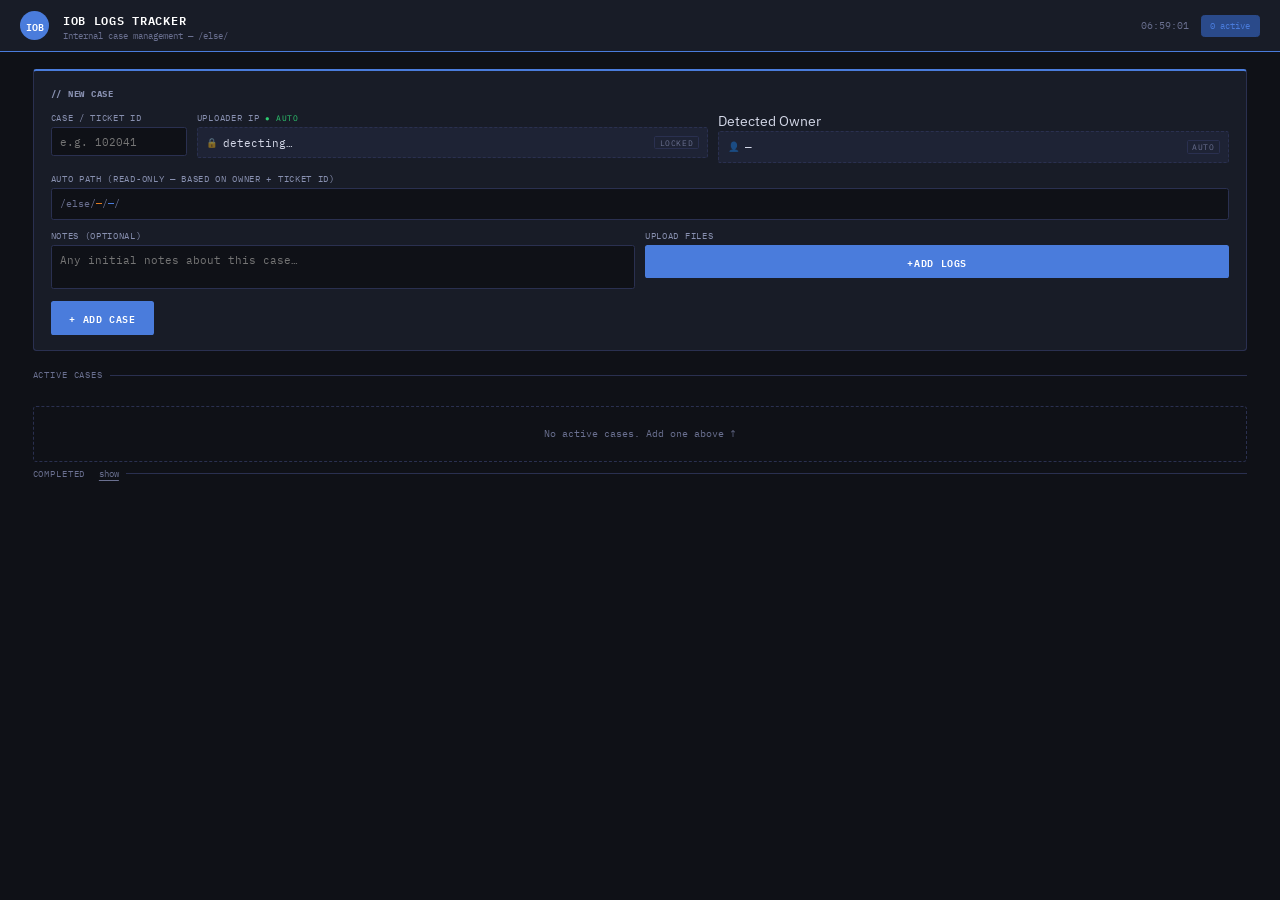
==== index.html @ 05397880 "added some details" ====
<!DOCTYPE html>
<html lang="en">
<head>
<meta charset="UTF-8">
<meta name="viewport" content="width=device-width, initial-scale=1.0">
<title>IOB Logs Tracker</title>
<link rel="stylesheet" href="style.css">
</head>
<body>

<header>
  <div class="rh-logo">IOB</div>
  <div>
    <h1>IOB Logs Tracker</h1>
    <div class="subtitle">Internal case management — /else/</div>
  </div>
  <div class="header-right">
    <div class="live-clock" id="clock">--:--:--</div>
    <div class="case-count" id="case-count">0 active</div>
  </div>
</header>

<main>

<!-- ── Team Config Panel ── -->
<!-- <div class="team-panel" id="team-panel">
  <h2>// Team Members — IP → Name → Folder Mapping</h2>
  <div class="team-list" id="team-list"></div>
  <button class="btn-add-member" onclick="addTeamRow()">+ Add Team Member</button>
  <div class="team-save-row">
    <button class="btn-save-team" onclick="saveTeam()">Save Team</button>
    <span class="team-hint">Each member gets /else/{name}/ on the server. IPs are matched automatically.</span>
  </div>
</div>
-->
<!-- ── Add Case Panel ── -->
<div class="add-panel">
  <h2>// New Case</h2>
  <div class="form-grid">
    <div class="form-group">
      <label>Case / Ticket ID</label>
      <input type="text" id="inp-case-id" placeholder="e.g. 102041" maxlength="60" autocomplete="off" oninput="updatePathPreview()" />
    </div>
    <div class="form-group">
      <label>Uploader IP <span style="color:var(--green);font-size:9px;">● AUTO</span></label>
      <div class="locked-display" title="Auto-detected — cannot be edited">
        <span style="opacity:.5;font-size:11px;">🔒</span>
        <span class="ld-val" id="inp-ip">detecting…</span>
        <span class="ld-badge">locked</span>
      </div>
    </div>
    <div class="form-group-top">
      <label>Detected Owner</label>
      <div class="locked-display" title="Matched from Team IP list">
        <span style="opacity:.5;font-size:11px;">👤</span>
        <span class="ld-val" id="inp-owner">—</span>
        <span class="ld-badge">auto</span>
      </div>
    </div>
  </div>
  <div class="form-group" style="margin-top:12px;">
    <label>Auto Path (read-only — based on owner + ticket ID)</label>
    <div class="path-preview" id="path-preview">
      <span class="pp-base">/else/</span><span id="pp-owner" style="color:var(--orange);">—</span><span class="pp-base">/</span><span id="pp-case" style="color:var(--accent);">—</span><span class="pp-base">/</span>
    </div>
  </div>
  <div class="form-row2" style="margin-top:12px;">
    <div class="form-group">
      <label>Notes (optional)</label>
      <textarea id="inp-notes" rows="2" placeholder="Any initial notes about this case…"></textarea>
    </div>
    <div class="form-group">
      <label>Upload Files</label>
        <input type="file" multiple id="new-files" onchange="previewNewFiles()" style="display:none;"> 
        <button type = "button" class="btn-add-file" onclick = "document.getElementById('new-files').click()">+Add Logs</button>
      <div id="new-file-names"></div>
    </div>
  </div>
  <div class="form-actions">
    <button class="btn-add" onclick="addCase()">+ Add Case</button>
    <span class="err-msg" id="err-msg">Case ID required.</span>
  </div>
</div>

<!-- Active Cases -->
<div class="section-label">Active Cases</div>
<div id="active-list"></div>
<div id="empty-active">No active cases. Add one above ↑</div>

<!-- Done Cases -->
<div class="done-section">
  <div class="section-label">
    Completed
    <button class="toggle-done" onclick="toggleDone()" id="toggle-btn">show</button>
  </div>
  <div class="done-fade" id="done-fade">
    <div id="done-list"></div>
    <div class="empty-state" id="empty-done">No completed cases yet.</div>
  </div>
</div>

</main>

<!-- Confirm Modal -->
<div class="modal-overlay" id="modal-overlay">
  <div class="modal-box">
    <div class="modal-title">Mark case as done?</div>
    <div class="modal-case" id="modal-case-label"></div>
    <div class="modal-msg">Files will be kept on the server. The case will be removed from the tracker after 30 days.</div>
    <div class="modal-actions">
      <button class="modal-btn modal-no" onclick="closeModal()">No, Cancel</button>
      <button class="modal-btn modal-yes" onclick="confirmDone()">Yes, Mark Done</button>
    </div>
  </div>
</div>

<!-- Toast -->
<div id="toast"></div>

<script>
// ════════════════════════════════════════════════
// CONFIG — back end endpoint (same folder as this file)
const API = 'http://localhost:6060';
 
//SFTP 
const SFTP = {
  host: 'YOUR_SERVER_IP_OR_HOSTNAME',   // e.g. '192.168.1.50'
  port: 22,                              // change if your SFTP/SSH port isn't 22
  user: 'YOUR_SFTP_USERNAME',
  pass: 'YOUR_SFTP_PASSWORD'
};
const ADMIN_IPS = [
'192.168.1.37',
'192.168.0.170',
'192.168.0.108',
];

function isAdmin() {
  return ADMIN_IPS.includes(detectedIP);
}
// ════════════════════════════════════════════════
// TEAM — stored in localStorage
let team = [
{name: 'pavan',   ip: '192.168.0.108'},
{name: 'SIBHU',   ip: '192.168.1.37'},
{name: 'LAVANYA',	ip: '192.168.0.133'},
{name: 'ROJA',	ip: '192.168.0.159'},
{name: 'KAVIN',	ip: '192.168.0.192'},
{name: 'RENU',	ip: '192.168.0.140'},
{name: 'DEEPANSHU',	ip: '192.168.0.153'},
{name: 'KARUN',	ip: '192.168.0.205'},
{name: 'KALYANI',	ip:	'192.168.0.149'},
{name:'ARWINDH',	ip: '192.168.0.165'},
{name:'SATHISKANNA',	ip:	'192.168.1.43'},
{name:'SOMESHKARTHIK',	ip:	'192.168.0.209'},
{name:'SONAM',	ip:	'192.168.0.200'},
{name:'KARTHIKSHANKER'	,	ip:'192.168.0.195'},
{name:'ANANYA M',	ip:	'192.168.1.206'},
{name:'ANILKUMAR',	ip:	'192.168.0.199'},
{name:'DARSHAN',	ip:	'192.168.0.191'},
{name:'ARCHANA',	ip:	'192.168.0.170'},
{name:'SURYA',	ip:	'192.168.0.136'}, ];

localStorage.setItem('it_team', JSON.stringify(team));
// team = [{name:'pavan', ip:'192.168.1.10'}, ...]

function buildSftpLink(path) {
  const user = encodeURIComponent(SFTP.user);
  const pass = encodeURIComponent(SFTP.pass);
  const host = SFTP.host;
  const port = SFTP.port || 22;
  // path already starts with '/', so we don't add an extra slash
  return `sftp://${user}:${pass}@${host}:${port}${path}`;
}
// ── Clock ──────────────────────────────────────
function updateClock() {
  document.getElementById('clock').textContent =
    new Date().toLocaleTimeString('en-GB',{hour12:false});
}
setInterval(updateClock,1000); updateClock();

// ── Toast ──────────────────────────────────────
function toast(msg, isErr=false) {
  const t = document.getElementById('toast');
  t.textContent = msg;
  t.className = 'show' + (isErr?' err':'');
  clearTimeout(t._timer);
  t._timer = setTimeout(()=>{ t.className=''; }, 3000);
}

// ── IP Detection ───────────────────────────────
let detectedIP = 'detecting…';
function setIP(val) {
  detectedIP = val;
  document.getElementById('inp-ip').textContent = val;
  matchOwner(val);
}
function matchOwner(ip) {
  const member = team.find(m => m.ip.trim() === ip.trim());
  document.getElementById('inp-owner').textContent = member ? member.name : '(unknown)';
  document.getElementById('pp-owner').textContent  = member ? member.name : '?';
  updatePathPreview();
}
/*function detectIP() {
  try {
    const pc = new RTCPeerConnection({iceServers:[]});
    pc.createDataChannel('');
    pc.createOffer().then(o=>pc.setLocalDescription(o));
    pc.onicecandidate = (e) => {
      if (!e||!e.candidate) return;
      const m = e.candidate.candidate.match(/(\d{1,3}(?:\.\d{1,3}){3})/);
      if (m && !m[1].startsWith('0.')) { setIP(m[1]); pc.close(); }
    };
  } catch(e) { setIP(window.location.hostname||'local'); }
  setTimeout(()=>{
    if (document.getElementById('inp-ip').textContent==='detecting…')
      setIP('LAN/'+(navigator.userAgent.includes('Linux')?'LINUX':'HOST'));
  },3000);
}
detectIP();*/


function detectIP() {
  fetch('http://192.168.0.183:6060',{
    method: 'POST',
    headers: { 'Content-Type': 'application/json' },
    body: JSON.stringify({ action: 'get_ip' })
  })
    .then(r => r.json())
    .then(d => setIP(d.ip))
    .catch(() => {
      // fallback to WebRTC for LAN
      try {
        const pc = new RTCPeerConnection({iceServers:[]});
        pc.createDataChannel('');
        pc.createOffer().then(o=>pc.setLocalDescription(o));
        pc.onicecandidate = (e) => {
          if (!e||!e.candidate) return;
          const m = e.candidate.candidate.match(/(\d{1,3}(?:\.\d{1,3}){3})/);
          if (m && !m[1].startsWith('0.')) { setIP(m[1]); pc.close(); }
        };
      } catch(e) { setIP('unknown'); }
    });
}

// ── Path preview ───────────────────────────────
function updatePathPreview() {
  const caseId = document.getElementById('inp-case-id').value.trim();
  document.getElementById('pp-case').textContent = caseId || '—';
}

function getAutoPath() {
  const owner  = document.getElementById('inp-owner').textContent;
  const caseId = document.getElementById('inp-case-id').value.trim();
  if (!owner || owner === '—' || owner === '(unknown)') return null;
  if (!caseId) return null;
  return '/else/' + owner + '/' + caseId + '/';
}

/* ════════════════════════════════════════════════
// TEAM PANEL
//function toggleTeamPanel() {
  const p = document.getElementById('team-panel');
  p.classList.toggle('open');
  if (p.classList.contains('open')) renderTeamRows();
}
function renderTeamRows() {
  const list = document.getElementById('team-list');
  list.innerHTML = team.map((m,i)=>`
    <div class="team-row" id="tr-${i}">
      <input type="text" class="ip-inp" placeholder="IP e.g. 192.168.1.10" value="${esc(m.ip)}" id="tip-${i}" />
      <input type="text" placeholder="Name e.g. pavan" value="${esc(m.name)}" id="tname-${i}" />
      <button class="btn-rm" onclick="removeTeamRow(${i})">✕</button>
    </div>`).join('');
}
function addTeamRow() {
  team.push({ip:'',name:''});
  renderTeamRows();
}
function removeTeamRow(i) {
  team.splice(i,1);
  renderTeamRows();
}
function saveTeam() {
  const rows = document.querySelectorAll('#team-list .team-row');
  team = [];
  rows.forEach((r,i)=>{
    const ip   = document.getElementById('tip-'+i).value.trim();
    const name = document.getElementById('tname-'+i).value.trim();
    if (ip && name) team.push({ip, name});
  });
  localStorage.setItem('it_team', JSON.stringify(team));
  matchOwner(detectedIP);
  toast('Team saved — '+team.length+' member(s)');
}
*/
// ════════════════════════════════════════════════
// CASES
let cases = JSON.parse(localStorage.getItem('it_log_cases')||'[]');
function save() { localStorage.setItem('it_log_cases', JSON.stringify(cases)); }

// ── New-case file preview ──────────────────────
function previewNewFiles() {
  const files = document.getElementById('new-files').files;
  const box   = document.getElementById('new-file-names');
  box.textContent = files.length
    ? Array.from(files).map(f=>f.name).join(', ')
    : '';
}
function dragOver(e,id){ e.preventDefault(); document.getElementById(id).classList.add('drag-over'); }
function dragLeave(id){ document.getElementById(id).classList.remove('drag-over'); }
function dropFiles(e,id){ e.preventDefault(); dragLeave(id); }

// ── Add Case ───────────────────────────────────
async function addCase() {
  const caseId = document.getElementById('inp-case-id').value.trim();
  const notes  = document.getElementById('inp-notes').value.trim();
  const ip     = detectedIP;
  const owner  = document.getElementById('inp-owner').textContent;
  const err    = document.getElementById('err-msg');


  if (!caseId) {
    err.style.display='inline';
    setTimeout(()=>err.style.display='none',3000);
    return;
  }
  err.style.display='none';

  const autoPath = getAutoPath();

  // Create directory on server
  if (autoPath) {
    try {
      const r = await fetch(API, {
        method:'POST',
        headers:{'Content-Type':'application/json'},
        body: JSON.stringify({action:'create_dir', name:owner, caseId})
      });
      const d = await r.json();
      if (!d.ok) toast('Dir warning: '+d.error, true);
    } catch(e) { toast('Server unreachable — path not created', true); }
  }

  const c = {
    id: Date.now(), caseId, notes, ip,
    owner: (owner !== '—' && owner !== '(unknown)') ? owner : null,
    autoPath: autoPath || null,
    files: [],
    createdAt: new Date().toISOString(),
    done:false, doneAt:null, doneIp:null, deleteAt:null
  };
  cases.unshift(c);
  save();

  // Upload any files chosen at creation time
  const fileInput = document.getElementById('new-files');
  if (fileInput.files.length > 0 && c.owner) {
    await uploadFiles(c.id, fileInput.files);
  }

  document.getElementById('inp-case-id').value='';
  document.getElementById('inp-notes').value='';
  fileInput.value='';
  document.getElementById('new-file-names').textContent='';
  render();
  toast('Case '+caseId+' created');
  console.log('New case added:', c);
}

// ── Upload files for a case ────────────────────
async function uploadFiles(caseInternalId, files) {
  const c = cases.find(x=>x.id===caseInternalId);
  if (!c || !c.owner) { toast('No owner matched — cannot upload to server',true); return; }

  const fd = new FormData();
  fd.append('action','upload_file');
  fd.append('name', c.owner);
  fd.append('caseId', c.caseId);
  Array.from(files).forEach((f,i)=>fd.append('file_'+i, f));

  // Show progress UI
  const progWrap = document.getElementById('prog-'+caseInternalId);
  const progBar  = document.getElementById('progbar-'+caseInternalId);
  const progTxt  = document.getElementById('progtxt-'+caseInternalId);
  if (progWrap) progWrap.style.display='block';

  try {
    // XHR for progress
    await new Promise((resolve, reject)=>{
      const xhr = new XMLHttpRequest();
      xhr.open('POST', API);
      xhr.upload.onprogress = (e)=>{
        if (e.lengthComputable && progBar) {
          const pct = Math.round(e.loaded/e.total*100);
          progBar.style.width = pct+'%';
          if(progTxt) progTxt.textContent = 'Uploading… '+pct+'%';
        }
      };
      xhr.onload = ()=>{
        try {
          const d = JSON.parse(xhr.responseText);
          if (d.ok) {
            d.uploaded.forEach(f=>{
              if (!c.files.find(x=>x.name===f.name))
                c.files.push({name:f.name, size:f.size, path:f.path});
            });
            save();
            toast(d.uploaded.length+' file(s) uploaded');
          } else { toast('Upload error: '+d.error, true); }
        } catch(e){ toast('Server response error', true); }
        resolve();
      };
      xhr.onerror = ()=>{ toast('Upload failed', true); reject(); };
      xhr.send(fd);
    });
  } catch(e){}

  if (progWrap) setTimeout(()=>{ progWrap.style.display='none'; if(progBar) progBar.style.width='0%'; },1500);
  render();
}

// ── Trigger upload from card ───────────────────
function cardUploadTrigger(caseInternalId) {
  const inp = document.getElementById('card-file-'+caseInternalId);
  if (inp && inp.files.length>0) uploadFiles(caseInternalId, inp.files);
}

// ── Delete file ────────────────────────────────
async function deleteFile(caseInternalId, filename) {
  const c = cases.find(x=>x.id===caseInternalId);
  if (!c) return;
  try {
    const r = await fetch(API,{
      method:'POST',
      headers:{'Content-Type':'application/json'},
      body: JSON.stringify({action:'delete_file', name:c.owner, caseId:c.caseId, filename})
    });
    const d = await r.json();
    if (d.ok) {
      c.files = c.files.filter(f=>f.name!==filename);
      save(); render();
      toast(filename+' deleted');
    } else toast('Delete failed: '+d.error, true);
  } catch(e){ toast('Server unreachable', true); }
}

// ── Mark Done ─────────────────────────────────
let pendingDoneId = null;
function markDone(id) {
  pendingDoneId = id;
  const c = cases.find(x=>x.id===id);
  document.getElementById('modal-case-label').textContent = c ? c.caseId : '';
  document.getElementById('modal-overlay').classList.add('show');
}
function closeModal() {
  pendingDoneId=null;
  document.getElementById('modal-overlay').classList.remove('show');
}
function confirmDone() {
  if (pendingDoneId===null) return;
  const c = cases.find(x=>x.id===pendingDoneId);
  if (c && !c.done) {
    c.done=true; c.doneAt=new Date().toISOString();
    c.doneIp=detectedIP; c.deleteAt=Date.now()+ (30 * 24 * 60 * 60 * 1000); // 30 days later
    save(); render();
    toast('Case '+c.caseId+' marked done');
  }
  closeModal();
}
document.getElementById('modal-overlay').addEventListener('click',e=>{ if(e.target.id==='modal-overlay') closeModal(); });
document.addEventListener('keydown',e=>{ if(e.key==='Escape') closeModal(); });

// ── Delete case ────────────────────────────────
function deleteCase(id) {
  cases=cases.filter(x=>x.id!==id); save(); render();
}

// ── Notes ──────────────────────────────────────
function updateNotes(id,val) {
  const c=cases.find(x=>x.id===id); if(c){c.notes=val;save();}
}

// ── Auto-delete countdown ─────────────────────
setInterval(()=>{
  const now=Date.now(); let changed=false;
  cases.forEach(c=>{ if(c.done&&c.deleteAt&&now>=c.deleteAt) changed=true; });
  if(changed){ cases=cases.filter(c=>!(c.done&&c.deleteAt&&now>=c.deleteAt)); save(); render(); }
  else {
    cases.forEach(c=>{
      if(c.done&&c.deleteAt){
        const el=document.getElementById('cd-'+c.id);
        if(el){
          const s=Math.max(0,Math.ceil((c.deleteAt-Date.now())/1000));
          el.textContent='Auto-remove in '+s+'s';
          el.className='countdown'+(s<15?' warn':'');
        }
      }
    });
  }
},1000);

// ── Toggle done ────────────────────────────────
let doneExpanded=false;
function toggleDone(){
  doneExpanded=!doneExpanded;
  document.getElementById('done-fade').classList.toggle('expanded',doneExpanded);
  document.getElementById('toggle-btn').textContent=doneExpanded?'hide':'show';
}

// ── Render ─────────────────────────────────────
function formatDate(iso){
  const d=new Date(iso);
  return d.toLocaleDateString('en-GB')+' '+d.toLocaleTimeString('en-GB',{hour:'2-digit',minute:'2-digit'});
}
function fmtSize(b){
  if(b<1024) return b+'B';
  if(b<1048576) return (b/1024).toFixed(1)+'KB';
  return (b/1048576).toFixed(1)+'MB';
}

function render() 
{
  const active=cases.filter(c=>!c.done);
  const done  =cases.filter(c=> c.done);
  document.getElementById('case-count').textContent=active.length+' active';
  document.getElementById('empty-active').style.display=active.length?'none':'block';
  document.getElementById('empty-done').style.display  =done.length  ?'none':'block';
  document.getElementById('active-list').innerHTML=active.map(cardHTML).join('');
  document.getElementById('done-list').innerHTML  =done.map(cardHTML).join('');
}
const active = cases.filter(c => !c.done);
const activeList = document.getElementById('active-list');
activeList.innerHTML = active.map(cardHTML).join(' ');
 activeList.addEventListener("click",(e) => {
  const header = e.target.closest(".card-top");
  if (!header) return;
  const card = header.closest(".case-card");
  document.querySelectorAll(".case-card.open").forEach(c => {if (c !==card){c.classList.remove("open")}});
  card.classList.toggle("open");
 })

function fileIcon(name){
  const ext=(name.split('.').pop()||'').toLowerCase();
  const map={log:'📄',txt:'📄',pdf:'📕',zip:'🗜',tar:'🗜',gz:'🗜',png:'🖼',jpg:'🖼',jpeg:'🖼',sh:'⚙',py:'🐍',js:'📜',json:'📋',xml:'📋',csv:'📊'};
  return map[ext]||'📎';
}


function cardHTML(c) {
    const isDone = c.done;

    const secs =
        isDone && c.deleteAt
            ? Math.max(0, Math.ceil((c.deleteAt - Date.now()) / 1000))
            : null;

    const filesHTML = c.files.length
        ? `
        <div class="file-list">
            ${c.files.map(f => `
                <div class="file-item">
                    <span class="file-icon">${fileIcon(f.name)}</span>
                    <span class="file-name" title="${esc(f.path || f.name)}">
                        ${esc(f.name)}
                    </span>
                    <span class="file-size">${fmtSize(f.size || 0)}</span>

                    ${
                        !isDone
                            ? `
                            <button
                                class="btn-del-file"
                                onclick="event.stopPropagation();deleteFile(${c.id}, '${esc(f.name)}')">
                                ✕
                            </button>
                            `
                            : ''
                    }
                </div>
            `).join('')}
        </div>
        `
        : '';

    return `
<div class="case-card ${isDone ? 'done-card' : ''}" id="card-${c.id}">

    <!-- ================= TOP HEADER ================= -->

    <div class="card-top">

        <span class="case-id-badge">
            ${esc(c.caseId)}
        </span>

        ${
            c.owner
                ? `
                <span class="owner-badge">
                    👤 ${esc(c.owner)}
                </span>
                `
                : ''
        }

        <div class="meta-item">
            <span class="key">By</span>
            <span class="ip-badge">
                🔒 ${esc(c.ip)}
            </span>
        </div>

        <div class="meta-item">
            <span class="key">Added</span>
            <span class="val">
                ${formatDate(c.createdAt)}
            </span>
        </div>

    </div>

    <!-- ================= COLLAPSIBLE CONTENT ================= -->

    <div class="card-content">

        <!-- Closed By -->

        <div class="case-meta">

            ${
                isDone && c.doneIp
                    ? `
                    <div class="meta-item">
                        <span class="key">Closed by</span>
                        <span class="ip-badge done-ip-badge">
                            ✓ ${esc(c.doneIp)}
                        </span>
                    </div>
                    `
                    : ''
            }

        </div>

        <!-- Server Path -->

        ${
            c.autoPath
                ? `
                <div style="margin-bottom:10px;">

                    <div class="field-block" style="padding:7px 10px;">

                        <div class="flabel">
                            Server Path
                        </div>

                        <div class="path-row">

                            <div class="fval path-val">
                                ${esc(c.autoPath)}
                            </div>

                            <a
                                class="btn-go"
                                href="${esc(buildSftpLink(c.autoPath))}"
                                onclick="event.stopPropagation();"
                                title="Open this folder in WinSCP">
                                ↗ Go
                            </a>

                        </div>

                    </div>

                </div>
                `
                : ''
        }

        <!-- Upload More Files -->

        ${
            c.autoPath
                ? `
                <div style="margin-bottom:10px;">

                    <div class="field-block" style="padding:7px 10px;">

                        <div class="flabel">
                            Upload More Files
                        </div>

                        <div class="flabel">
                            Server Path
                        </div>

                        <div class="path-row">

                            <div class="fval path-val">
                                ${esc(c.autoPath)}
                            </div>

                            <a
                                class="btn-go"
                                href="${esc(buildSftpLink(c.autoPath))}"
                                onclick="event.stopPropagation();"
                                title="Open this folder in WinSCP">
                                ↗ Go
                            </a>

                        </div>

                    </div>

                </div>
                `
                : ''
        }

        <!-- Notes -->

        <div class="card-body">

            <div class="field-block" style="grid-column:span 2">

                <div class="flabel">
                    Notes
                </div>

                <textarea
                    class="notes-area"
                    rows="2"
                    onchange="updateNotes(${c.id}, this.value)"
                    ${isDone || !isAdmin() ? 'readonly' : ''}
                    title="${!isAdmin() ? 'Admin access only' : ''}">
                    ${esc(c.notes || '')}
                </textarea>

            </div>

        </div>

        <!-- Uploaded Files -->

        <div class="upload-section">

            <div class="flabel">
                Files (${c.files.length})
            </div>

            ${filesHTML || '<div>No files uploaded</div>'}

        </div>

        <!-- Footer -->

        <div class="card-footer">

            ${
                !isDone
                    ? `
                    <button
                        class="btn-done ${!isAdmin() ? 'btn-disabled' : ''}"
                        ${!isAdmin() ? 'disabled title="Admin access only"' : ''}
                        onclick="event.stopPropagation();${isAdmin() ? 'markDone(' + c.id + ')' : ''}">

                        ✓ Mark Done

                    </button>

                    <button
                        class="btn-delete"
                        onclick="event.stopPropagation();deleteCase(${c.id})">

                        Delete

                    </button>
                    `
                    : `
                    <div class="done-status">
                        Completed
                    </div>

                    <button
                        class="btn-delete"
                        onclick="event.stopPropagation();deleteCase(${c.id})">

                        Remove

                    </button>

                    <div
                        class="countdown"
                        id="cd-${c.id}">

                        Auto-remove in ${secs}s

                    </div>
                    `
            }

        </div>

    </div>

</div>
`;
}
function esc(s){
  if(!s) return '';
  return String(s).replace(/&/g,'&amp;').replace(/</g,'&lt;').replace(/>/g,'&gt;').replace(/"/g,'&quot;');
}

// ── Enter key shortcuts ─────────────────────────
document.getElementById('inp-case-id').addEventListener('keydown',e=>{
  if(e.key==='Enter') document.getElementById('inp-notes').focus();
});

// ── Init ───────────────────────────────────────renderTeamRows();
render();
</script>
</body>
</html>
---- style.css ----
@import url('https://fonts.googleapis.com/css2?family=IBM+Plex+Mono:wght@400;600&family=IBM+Plex+Sans:wght@400;500;600&display=swap');

:root {
  --bg:#0f1117; --surface:#181c27; --surface2:#1e2335;
  --border:#2a3050; --border-active:#3d4f8a;
  --red:#cc3333; --red-hat:#e00;
  --accent:#4a7cdc; --accent-dim:#2a4a8a;
  --green:#2ecc71; --green-dim:#1a5e38;
  --yellow:#f0a500; --orange:#e07a20;
  --text:#d4d8e8; --text-dim:#6a7090; --text-label:#8890b0;
  --done-bg:#0d1a10; --done-border:#1a3020;
  --mono:'IBM Plex Mono',monospace; --sans:'IBM Plex Sans',sans-serif;
}
*{box-sizing:border-box;margin:0;padding:0;}
html,body{width:100%;}
body{background:var(--bg);color:var(--text);font-family:var(--sans);min-height:100vh;}


body{zoom:0.85}
/* ── Header ── */
header{background:var(--surface);border-bottom:2px solid var(--accent);padding:12px 24px;display:flex;align-items:center;gap:16px;position:sticky;top:0;z-index:200;}
.rh-logo{width:34px;height:34px;background:var(--accent);border-radius:50%;display:flex;align-items:center;justify-content:center;font-family:var(--mono);font-weight:600;font-size:12px;color:#fff;flex-shrink:0;}
header h1{font-family:var(--mono);font-size:14px;font-weight:600;letter-spacing:.06em;text-transform:uppercase;color:#fff;}
header .subtitle{font-size:10px;color:var(--text-dim);font-family:var(--mono);}
.header-right{margin-left:auto;display:flex;align-items:center;gap:14px;}
.live-clock{font-family:var(--mono);font-size:12px;color:var(--text-dim);}
.case-count{background:var(--accent-dim);color:var(--accent);font-family:var(--mono);font-size:11px;padding:4px 10px;border-radius:4px;border:1px solid var(--accent-dim);white-space:nowrap;}

/* ── Team panel toggle ── */
.btn-team{background:var(--surface2);color:var(--text-dim);border:1px solid var(--border);font-family:var(--mono);font-size:11px;padding:5px 12px;border-radius:3px;cursor:pointer;text-transform:uppercase;letter-spacing:.05em;white-space:nowrap;}
.btn-team:hover{border-color:var(--orange);color:var(--orange);}

/* ── FULL WIDTH LAYOUT ──
   Page now uses the entire viewport width on any screen (PC / large monitor / mobile).
   Side padding scales down a bit on narrow screens via the media query at the bottom. */
main{width:100%;max-width:none;margin:0;padding:20px clamp(12px,3vw,40px);}

/* ── Team config panel ── */
.team-panel{background:var(--surface);border:1px solid var(--border);border-top:3px solid var(--orange);border-radius:4px;padding:18px 20px;margin-bottom:20px;display:none;}
.team-panel.open{display:block;}
.team-panel h2{font-family:var(--mono);font-size:11px;letter-spacing:.08em;text-transform:uppercase;color:var(--orange);margin-bottom:14px;}
.team-list{display:flex;flex-direction:column;gap:8px;margin-bottom:12px;}
.team-row{display:grid;grid-template-columns:1fr 1fr auto;gap:8px;align-items:center;}
.team-row input{background:var(--bg);border:1px solid var(--border);color:var(--text);font-family:var(--mono);font-size:12px;padding:6px 9px;border-radius:3px;outline:none;}
.team-row input:focus{border-color:var(--orange);}
.team-row input.ip-inp{color:var(--yellow);}
.btn-rm{background:transparent;border:1px solid var(--border);color:var(--text-dim);font-family:var(--mono);font-size:11px;padding:5px 10px;border-radius:3px;cursor:pointer;}
.btn-rm:hover{border-color:var(--red);color:var(--red);}
.btn-add-member{background:transparent;border:1px dashed var(--border);color:var(--text-dim);font-family:var(--mono);font-size:11px;padding:6px 14px;border-radius:3px;cursor:pointer;width:100%;}
.btn-add-member:hover{border-color:var(--orange);color:var(--orange);}
.team-save-row{margin-top:12px;display:flex;gap:10px;align-items:center;flex-wrap:wrap;}
.btn-save-team{background:var(--orange);color:#fff;border:none;font-family:var(--mono);font-size:11px;font-weight:600;letter-spacing:.05em;padding:7px 18px;border-radius:3px;cursor:pointer;text-transform:uppercase;}
.btn-save-team:hover{background:#f08a30;}
.team-hint{font-family:var(--mono);font-size:10px;color:var(--text-dim);}

/* ── Add case panel ── */
.add-panel{background:var(--surface);border:1px solid var(--border);border-top:3px solid var(--accent);border-radius:4px;padding:18px 20px;margin-bottom:22px;}
.add-panel h2{font-family:var(--mono);font-size:11px;letter-spacing:.08em;text-transform:uppercase;color:var(--text-label);margin-bottom:14px;}
.form-grid{display:grid;grid-template-columns:160px 1fr 1fr;gap:12px;align-items:start;}
.form-group{display:flex;flex-direction:column;gap:5px;}
.form-group label{font-family:var(--mono);font-size:10px;text-transform:uppercase;letter-spacing:.08em;color:var(--text-label);}
.form-group input,.form-group textarea{background:var(--bg);border:1px solid var(--border);color:var(--text);font-family:var(--mono);font-size:13px;padding:8px 10px;border-radius:3px;outline:none;transition:border-color .15s;resize:none;}
.form-group input:focus,.form-group textarea:focus{border-color:var(--accent);}
.form-group-top{display:flex;flex-direction:column;gap:2px;}

/* locked display box */
.locked-display{background:var(--surface2);border:1px dashed var(--border);border-radius:3px;padding:8px 10px;display:flex;align-items:center;gap:6px;font-family:var(--mono);font-size:13px;color:var(--text);user-select:none;pointer-events:none;min-height:37px;}
.locked-display .ld-val{flex:1;}
.locked-display .ld-badge{font-size:9px;text-transform:uppercase;letter-spacing:.08em;color:var(--text-dim);border:1px solid var(--border);border-radius:2px;padding:1px 5px;}
/* path auto display */
.path-preview{background:var(--bg);border:1px solid var(--border);border-radius:3px;padding:8px 10px;font-family:var(--mono);font-size:12px;color:var(--yellow);min-height:37px;display:flex;align-items:center;gap:0;}
.path-preview .pp-base{color:var(--text-dim);}

.form-row2{display:grid;grid-template-columns:1fr 1fr;gap:12px;margin-top:12px;}
.form-actions{margin-top:14px;display:flex;align-items:center;gap:12px;}
.btn-add{background:var(--accent);color:#fff;border:none;font-family:var(--mono);font-size:12px;font-weight:600;letter-spacing:.06em;padding:9px 22px;border-radius:3px;cursor:pointer;text-transform:uppercase;}
.btn-add:hover{background:#5a8ce0;}
.err-msg{font-family:var(--mono);font-size:11px;color:var(--red);display:none;}

/* ── Section label ── */
.section-label{font-family:var(--mono);font-size:10px;text-transform:uppercase;letter-spacing:.1em;color:var(--text-dim);margin-bottom:8px;display:flex;align-items:center;gap:8px;}
.section-label::after{content:'';flex:1;height:1px;background:var(--border);}

/* ════════════════════════════════════════════════
   CASE CARDS — compact, one-line collapsed row
   ════════════════════════════════════════════════ */
#active-list,#done-list{display:flex;flex-direction:column;gap:6px;margin-bottom:22px;}

.case-card{
  background:var(--surface);
  border:1px solid var(--border);
  border-left:3px solid var(--accent);
  border-radius:4px;
  overflow:hidden; /* keeps collapsed height exact, no stray space */
  animation:slideIn .2s ease;
}
.case-card:hover{border-color:var(--border-active);border-left-color:var(--accent);}
@keyframes slideIn{from{opacity:0;transform:translateY(-6px);}to{opacity:1;transform:translateY(0);}}
.case-card.done-card{background:var(--done-bg);border-color:var(--done-border);border-left-color:var(--green-dim);opacity:.75;}

/* COLLAPSED ROW — everything on a single compact line */
.card-top{
  display:flex;
  align-items:center;
  gap:14px;
  padding:8px 14px;       /* small, fixed-height row instead of a tall block */
  cursor:pointer;
  flex-wrap:nowrap;
  overflow-x:auto;        /* if the window is very narrow, scroll instead of wrap/break */
  scrollbar-width:none;
}
.card-top::-webkit-scrollbar{display:none;}

.case-id-badge{
  font-family:var(--mono);font-size:12px;font-weight:600;color:var(--accent);
  background:var(--accent-dim);padding:2px 8px;border-radius:3px;
  white-space:nowrap;flex-shrink:0;
}
.done-card .case-id-badge{color:var(--green);background:var(--green-dim);}

.owner-badge{
  font-family:var(--mono);font-size:11px;color:var(--orange);
  background:#2a1a00;border:1px solid #3a2500;padding:2px 8px;border-radius:3px;
  white-space:nowrap;flex-shrink:0;
}

.card-top .meta-item{
  display:flex;align-items:center;gap:5px;
  font-family:var(--mono);font-size:11px;color:var(--text-dim);
  white-space:nowrap;flex-shrink:0;
}
.card-top .meta-item .key{text-transform:uppercase;letter-spacing:.06em;font-size:9px;}
.card-top .meta-item .val{color:var(--text);font-size:11px;white-space:nowrap;}

.ip-badge{
  display:inline-flex;align-items:center;gap:4px;
  background:var(--surface2);border:1px solid var(--border);border-radius:3px;
  padding:2px 7px;font-family:var(--mono);font-size:11px;color:var(--text-dim);
  white-space:nowrap;flex-shrink:0;
}
.done-ip-badge{background:var(--green-dim);border-color:#1e5030;color:var(--green);}

/* spacer pushes the date to the end of the line on wide screens */
.card-top::after{content:'';flex:1 1 auto;min-width:8px;}

/* EXPANDED CONTENT — only renders when .open, and is tightened up */
.card-content{display:none;}
.case-card.open .card-content{
  display:block;
  padding:0 14px 14px;
  border-top:1px solid var(--border);
}
.case-card.open{border-left-color:var(--accent);}

.case-meta{display:flex;flex-wrap:wrap;gap:6px 14px;align-items:center;margin-top:10px;}
.case-meta:empty{margin-top:0;}
.meta-item{display:flex;align-items:center;gap:6px;font-family:var(--mono);font-size:11px;color:var(--text-dim);}
.meta-item .val{color:var(--text);font-size:12px;}
.meta-item .key{text-transform:uppercase;letter-spacing:.07em;font-size:10px;}

/* ── Card body ── */
.card-body{display:grid;grid-template-columns:1fr 1fr;gap:8px;margin:10px 0;}
.field-block{background:var(--bg);border:1px solid var(--border);border-radius:3px;padding:7px 10px;}
.field-block .flabel{font-family:var(--mono);font-size:9px;text-transform:uppercase;letter-spacing:.1em;color:var(--text-dim);margin-bottom:3px;}
.field-block .fval{font-family:var(--mono);font-size:12px;color:var(--text);word-break:break-all;white-space:pre-wrap;line-height:1.4;}
.field-block .fval.path-val{color:var(--yellow);}
.notes-area{width:100%;background:transparent;border:none;color:var(--text);font-family:var(--mono);font-size:12px;resize:none;outline:none;line-height:1.4;min-height:28px;}
.notes-area::placeholder{color:var(--text-dim);}

/* ── Upload section on card ── */
.upload-section{background:var(--bg);border:1px solid var(--border);border-radius:3px;padding:8px 10px;margin-bottom:10px;}
.upload-section .flabel{font-family:var(--mono);font-size:9px;text-transform:uppercase;letter-spacing:.1em;color:var(--text-dim);margin-bottom:6px;}
.upload-drop{border:1px dashed var(--border);border-radius:3px;padding:10px;text-align:center;cursor:pointer;transition:border-color .15s,background .15s;position:relative;}
.upload-drop:hover,.upload-drop.drag-over{border-color:var(--accent);background:rgba(74,124,220,.06);}
.upload-drop input[type=file]{position:absolute;inset:0;opacity:0;cursor:pointer;width:100%;height:100%;}
.upload-drop .drop-txt{font-family:var(--mono);font-size:11px;color:var(--text-dim);pointer-events:none;}
.upload-drop .drop-txt span{color:var(--accent);}
.upload-progress{margin-top:8px;display:none;}
.progress-bar-wrap{background:var(--surface2);border-radius:2px;height:4px;overflow:hidden;margin-bottom:4px;}
.progress-bar{height:100%;background:var(--accent);width:0%;transition:width .2s;}
.progress-txt{font-family:var(--mono);font-size:10px;color:var(--text-dim);}

/* ── File list on card ── */
.file-list{margin-top:6px;display:flex;flex-direction:column;gap:4px;}
.file-item{display:flex;align-items:center;gap:8px;background:var(--surface2);border-radius:3px;padding:5px 8px;}
.file-icon{font-size:13px;flex-shrink:0;}
.file-name{font-family:var(--mono);font-size:11px;color:var(--text);flex:1;overflow:hidden;text-overflow:ellipsis;white-space:nowrap;}
.file-size{font-family:var(--mono);font-size:10px;color:var(--text-dim);flex-shrink:0;}
.btn-del-file{background:transparent;border:none;color:var(--text-dim);cursor:pointer;font-size:12px;padding:0 2px;flex-shrink:0;}
.btn-del-file:hover{color:var(--red);}

/* ── Card footer ── */
.card-footer{display:flex;align-items:center;gap:10px;flex-wrap:wrap;margin-top:4px;}
.btn-done{background:var(--green-dim);color:var(--green);border:1px solid #1e5030;font-family:var(--mono);font-size:11px;font-weight:600;letter-spacing:.06em;padding:5px 14px;border-radius:3px;cursor:pointer;text-transform:uppercase;}
.btn-done:hover{background:#1a6040;}
.btn-delete{background:transparent;color:var(--text-dim);border:1px solid var(--border);font-family:var(--mono);font-size:11px;padding:5px 12px;border-radius:3px;cursor:pointer;text-transform:uppercase;letter-spacing:.05em;}
.btn-delete:hover{border-color:var(--red);color:var(--red);}
.done-status{display:flex;align-items:center;gap:6px;font-family:var(--mono);font-size:11px;color:var(--green);}
.done-status .dot{width:6px;height:6px;background:var(--green);border-radius:50%;animation:pulse 2s infinite;}
@keyframes pulse{0%,100%{opacity:1;}50%{opacity:.3;}}
.countdown{font-family:var(--mono);font-size:11px;color:var(--text-dim);margin-left:auto;}
.countdown.warn{color:var(--red);}

/* ── Empty state ── */
#empty-active,.empty-state{text-align:center;padding:24px 0;font-family:var(--mono);font-size:12px;color:var(--text-dim);border:1px dashed var(--border);border-radius:4px;display:none;}
.done-section{margin-top:6px;}
.done-fade{max-height:0;overflow:hidden;transition:max-height .4s ease;}
.done-fade.expanded{max-height:9999px;}
.toggle-done{background:none;border:none;color:var(--text-dim);font-family:var(--mono);font-size:11px;cursor:pointer;padding:0;text-decoration:underline;text-underline-offset:3px;margin-left:8px;}
.toggle-done:hover{color:var(--text);}

/* ── Confirm Modal ── */
.modal-overlay{display:none;position:fixed;inset:0;background:rgba(0,0,0,.6);z-index:1000;align-items:center;justify-content:center;}
.modal-overlay.show{display:flex;}
.modal-box{background:var(--surface);border:1px solid var(--border);border-top:3px solid var(--green);border-radius:6px;padding:24px 28px;width:380px;max-width:90vw;animation:slideIn .2s ease;}
.modal-title{font-family:var(--mono);font-size:14px;font-weight:600;color:#fff;margin-bottom:6px;text-transform:uppercase;letter-spacing:.04em;}
.modal-case{font-family:var(--mono);font-size:12px;color:var(--accent);margin-bottom:10px;}
.modal-msg{font-family:var(--sans);font-size:13px;color:var(--text-dim);line-height:1.5;margin-bottom:20px;}
.modal-actions{display:flex;justify-content:flex-end;gap:10px;}
.modal-btn{font-family:var(--mono);font-size:12px;font-weight:600;letter-spacing:.05em;text-transform:uppercase;padding:8px 18px;border-radius:3px;cursor:pointer;border:1px solid var(--border);}
.modal-no{background:transparent;color:var(--text-dim);}
.modal-no:hover{border-color:var(--border-active);color:var(--text);}
.modal-yes{background:var(--green-dim);color:var(--green);border-color:#1e5030;}
.modal-yes:hover{background:#1a6040;}

/* ── Toast ── */
#toast{position:fixed;bottom:24px;right:24px;background:var(--surface);border:1px solid var(--border);border-left:3px solid var(--green);border-radius:4px;padding:10px 16px;font-family:var(--mono);font-size:12px;color:var(--text);z-index:2000;opacity:0;transform:translateY(8px);transition:opacity .2s,transform .2s;pointer-events:none;}
#toast.show{opacity:1;transform:translateY(0);}
#toast.err{border-left-color:var(--red);}



.btn-add-file{background:var(--accent);color:#fff;border:none;font-family:var(--mono);font-size:12px;font-weight:600;letter-spacing:.06em;padding:9px 22px;border-radius:3px;cursor:pointer;text-transform:uppercase;}
 
.btn-add-file:hover {

  background: #24488f;

}
 
#new-file-names {

  margin-top: 8px;

  font-family: var(--mono);

  font-size: 10px;

  color: var(--text-dim);

}
 
.btn-disabled {
  opacity: 0.4 !important;
  cursor: not-allowed !important;
  filter: grayscale(1);
}
/* ════════════════════════════════════════════════
   RESPONSIVE — mobile & narrow screens
   ════════════════════════════════════════════════ */
@media(max-width:680px){
  header{padding:10px 14px;flex-wrap:wrap;gap:8px;}
  .header-right{gap:8px;}
  main{padding:14px 12px;}
  .form-grid{grid-template-columns:1fr;}
  .form-row2{grid-template-columns:1fr;}
  .card-body{grid-template-columns:1fr;}
  .team-row{grid-template-columns:1fr 1fr auto;}

  /* collapsed row becomes a horizontally-scrollable strip instead of wrapping
     so it always stays one line, just swipe to see more */
  .card-top{gap:10px;padding:8px 10px;}
  .case-id-badge{font-size:11px;}
  .card-top .meta-item .key{display:none;} /* hide labels on mobile to save space, keep values */
}
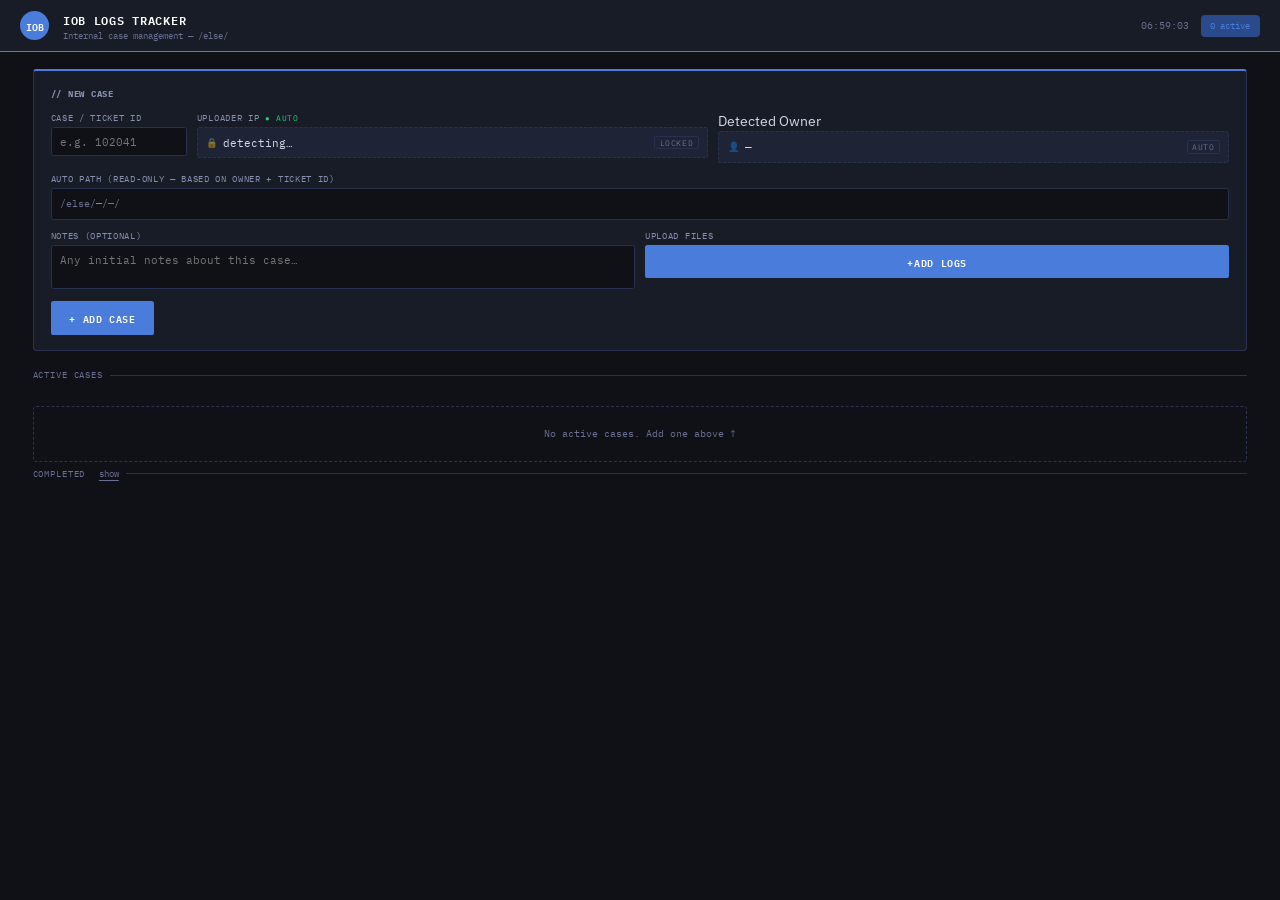
==== commit a6fbc7f4: "testing" ====
--- a/index.html
+++ b/index.html
@@ -120,7 +120,7 @@
 <script>
 // ════════════════════════════════════════════════
 // CONFIG — back end endpoint (same folder as this file)
-const API = 'http://localhost:6060';
+const API = 'http://172.25.99.156:6060';
  
 //SFTP 
 const SFTP = {
